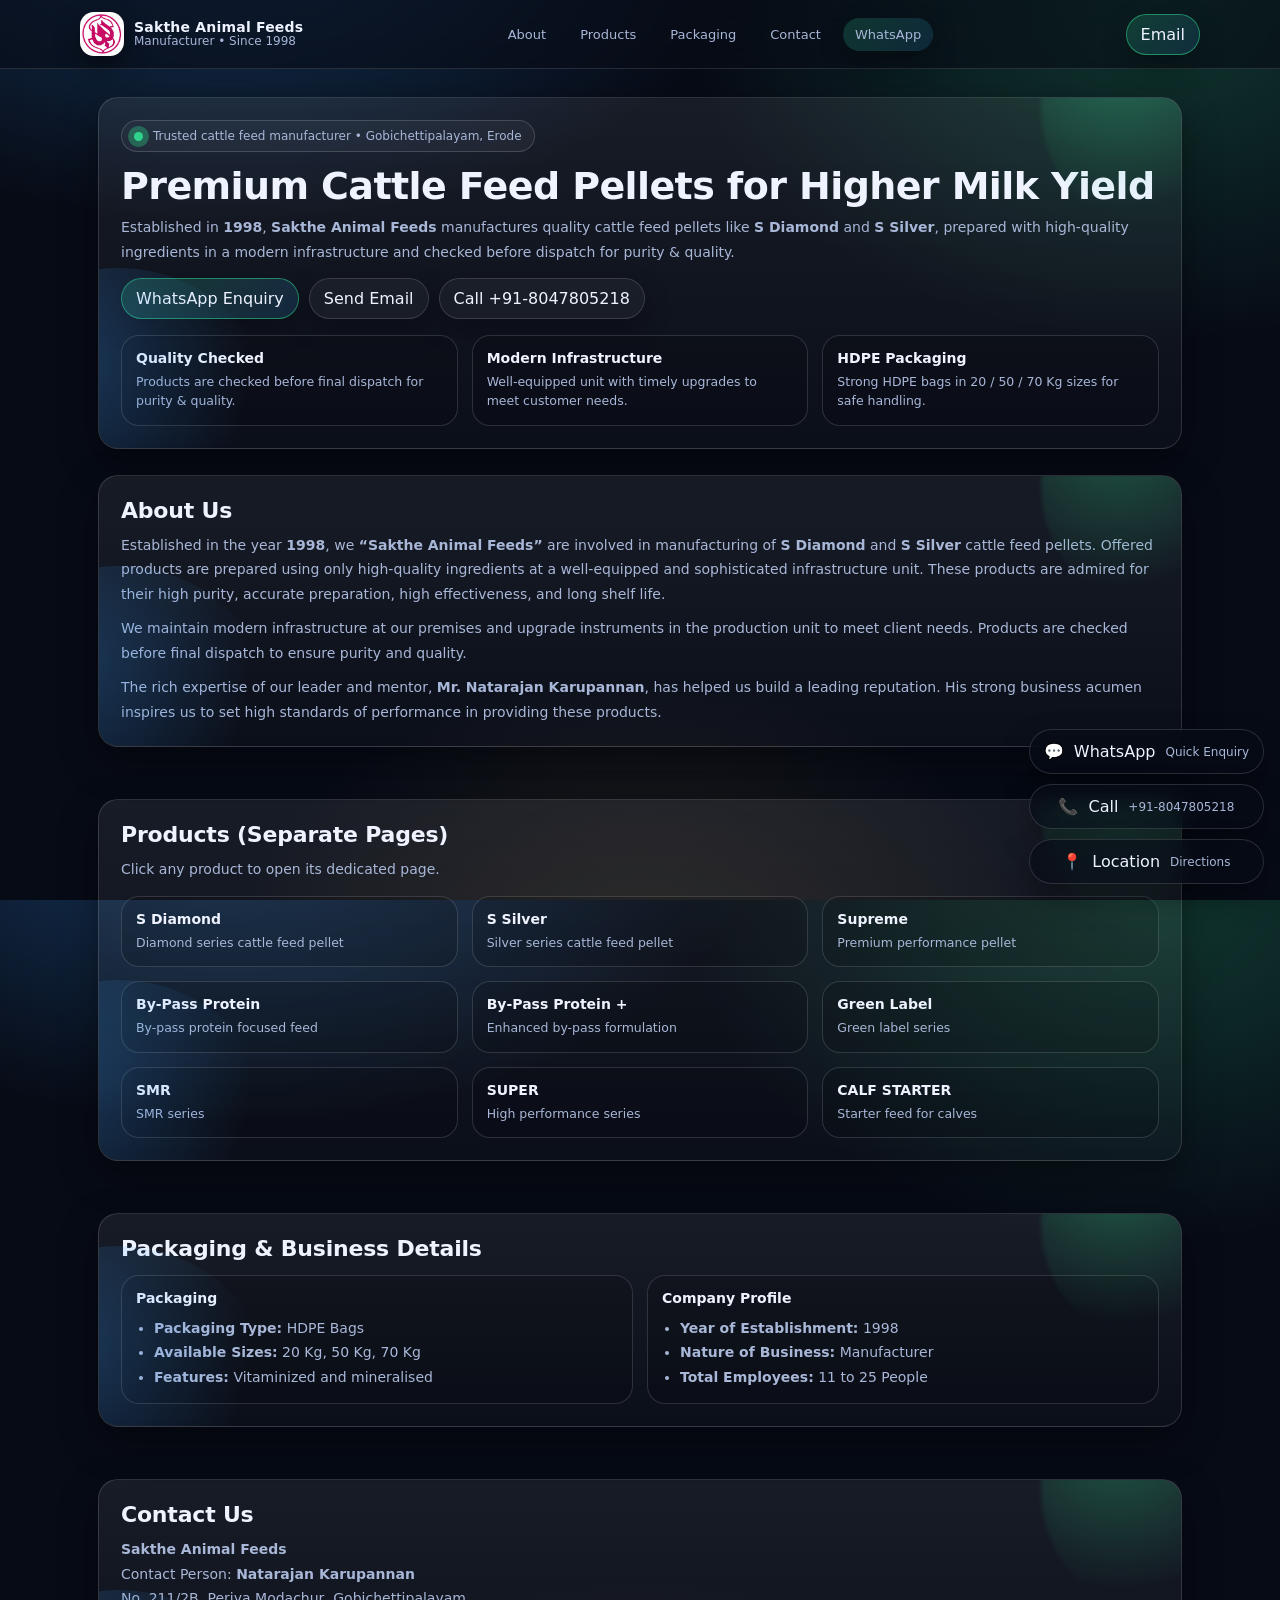
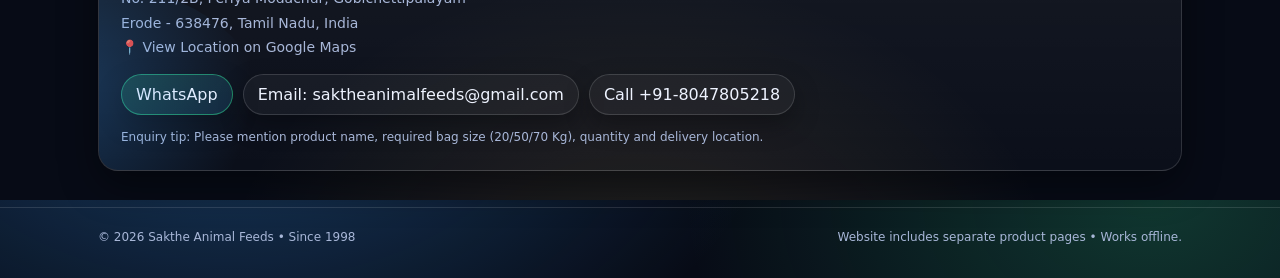
==== index.html @ 2dfbeed8 "Test Commit" ====
<!doctype html>
<html lang="en">
<head>
  <meta charset="utf-8" />
  <meta name="viewport" content="width=device-width,initial-scale=1" />
  <title>Sakthe Animal Feeds | Cattle Feed Manufacturer (Since 1998)</title>
  <meta name="description" content="Sakthe Animal Feeds (Since 1998) - Manufacturer of cattle feed pellets like S Diamond and S Silver. HDPE bags in 20/50/70 Kg. Gobichettipalayam, Erode, Tamil Nadu." />
  <link rel="icon" href="assets/Logo.jpg" />
  <link rel="stylesheet" href="styles.css" />
</head>
<body>
  <header class="nav">
  <div class="container nav-inner">
    <a class="brand" href="index.html#top" aria-label="Sakthe Animal Feeds">
      <img src="assets/Logo.jpg" alt="Sakthe logo" />
      <div class="title">
        <strong>Sakthe Animal Feeds</strong>
        <span>Manufacturer • Since 1998</span>
      </div>
    </a>

    <nav class="nav-links" aria-label="Primary">
      <a href="index.html#about">About</a>
      <a href="index.html#products">Products</a>
      <a href="index.html#packaging">Packaging</a>
      <a href="index.html#contact">Contact</a>
      <a class="btn" href="https://wa.me/918047805218?text=Hello%20Sakthe%20Animal%20Feeds%2C%20I%20need%20a%20quotation." target="_blank" rel="noopener">WhatsApp</a>
    </nav>

    <a class="btn" href="mailto:saktheanimalfeeds@gmail.com?subject=Enquiry%20-%20Sakthe%20Animal%20Feeds">Email</a>
  </div>
</header>

  <main id="top">
    <div class="container">
      <div class="panel hero">
        <div class="kicker"><span class="k-dot"></span> Trusted cattle feed manufacturer • Gobichettipalayam, Erode</div>
        <h1>Premium Cattle Feed Pellets for Higher Milk Yield</h1>
        <p>
          Established in <b>1998</b>, <b>Sakthe Animal Feeds</b> manufactures quality cattle feed pellets like
          <b>S Diamond</b> and <b>S Silver</b>, prepared with high-quality ingredients in a modern infrastructure
          and checked before dispatch for purity &amp; quality.
        </p>

        <div class="chips" style="margin-top:14px">
          <a class="btn" href="https://wa.me/918047805218?text=Hello%20Sakthe%20Animal%20Feeds%2C%20I%20need%20a%20quotation." target="_blank" rel="noopener">WhatsApp Enquiry</a>
          <a class="btn ghost" href="mailto:saktheanimalfeeds@gmail.com?subject=Enquiry%20-%20Sakthe%20Animal%20Feeds">Send Email</a>
          <a class="btn ghost" href="tel:918047805218">Call +91-8047805218</a>
        </div>

        <div class="grid cards" style="margin-top:16px">
          <div class="card"><h3>Quality Checked</h3><p>Products are checked before final dispatch for purity &amp; quality.</p></div>
          <div class="card"><h3>Modern Infrastructure</h3><p>Well-equipped unit with timely upgrades to meet customer needs.</p></div>
          <div class="card"><h3>HDPE Packaging</h3><p>Strong HDPE bags in 20 / 50 / 70 Kg sizes for safe handling.</p></div>
        </div>

      </div>

      <section class="section" id="about">
        <div class="panel hero">
          <h2>About Us</h2>
          <p style="margin-top:10px">
            Established in the year <b>1998</b>, we <b>“Sakthe Animal Feeds”</b> are involved in manufacturing of
            <b>S Diamond</b> and <b>S Silver</b> cattle feed pellets. Offered products are prepared using only high-quality
            ingredients at a well-equipped and sophisticated infrastructure unit. These products are admired for
            their high purity, accurate preparation, high effectiveness, and long shelf life.
          </p>
          <p style="margin-top:10px">
            We maintain modern infrastructure at our premises and upgrade instruments in the production unit to
            meet client needs. Products are checked before final dispatch to ensure purity and quality.
          </p>
          <p style="margin-top:10px">
            The rich expertise of our leader and mentor, <b>Mr. Natarajan Karupannan</b>, has helped us build a leading
            reputation. His strong business acumen inspires us to set high standards of performance in providing
            these products.
          </p>
        </div>
      </section>

      <section class="section" id="products">
        <div class="panel hero">
          <h2>Products (Separate Pages)</h2>
          <p style="margin-top:10px">Click any product to open its dedicated page.</p>

          <div class="grid cards" style="margin-top:14px">
            <a class="card" href="products/diamond.html">
              <h3>S Diamond</h3>
              <p>Diamond series cattle feed pellet</p>
            </a>
            <a class="card" href="products/silver.html">
              <h3>S Silver</h3>
              <p>Silver series cattle feed pellet</p>
            </a>
            <a class="card" href="products/supreme.html">
              <h3>Supreme</h3>
              <p>Premium performance pellet</p>
            </a>
            <a class="card" href="products/bypass.html">
              <h3>By-Pass Protein</h3>
              <p>By-pass protein focused feed</p>
            </a>
            <a class="card" href="products/bypass-plus.html">
              <h3>By-Pass Protein +</h3>
              <p>Enhanced by-pass formulation</p>
            </a>
            <a class="card" href="products/green-label.html">
              <h3>Green Label</h3>
              <p>Green label series</p>
            </a>
            <a class="card" href="products/smr.html">
              <h3>SMR</h3>
              <p>SMR series</p>
            </a>
            <a class="card" href="products/super.html">
              <h3>SUPER</h3>
              <p>High performance series</p>
            </a>
            <a class="card" href="products/calf-starter.html">
              <h3>CALF STARTER</h3>
              <p>Starter feed for calves</p>
            </a>
          </div>
        </div>
      </section>

      <section class="section" id="packaging">
        <div class="panel hero">
          <h2>Packaging &amp; Business Details</h2>
          <div class="grid" style="grid-template-columns:1fr 1fr; gap:14px; margin-top:14px">
            <div class="card">
              <h3>Packaging</h3>
              <ul class="list">
                <li><b>Packaging Type:</b> HDPE Bags</li>
                <li><b>Available Sizes:</b> 20 Kg, 50 Kg, 70 Kg</li>
                <li><b>Features:</b> Vitaminized and mineralised</li>
              </ul>
            </div>
            <div class="card">
              <h3>Company Profile</h3>
              <ul class="list">
                <li><b>Year of Establishment:</b> 1998</li>
                <li><b>Nature of Business:</b> Manufacturer</li>
                <li><b>Total Employees:</b> 11 to 25 People</li>
              </ul>
            </div>
          </div>
        </div>
      </section>

      <section class="section" id="contact">
        <div class="panel hero">
          <h2>Contact Us</h2>
          <p style="margin-top:10px">
            <b>Sakthe Animal Feeds</b><br/>
            Contact Person: <b>Natarajan Karupannan</b><br/>
            No. 211/2B, Periya Modachur, Gobichettipalayam<br/>
            Erode - 638476, Tamil Nadu, India<br/>📍 <a href="https://maps.app.goo.gl/atUoE2uayiHjk83p6" target="_blank">View Location on Google Maps</a>
          </p>

          <div class="chips" style="margin-top:14px">
            <a class="btn" href="https://wa.me/918047805218?text=Hello%20Sakthe%20Animal%20Feeds%2C%20I%20need%20a%20quotation." target="_blank" rel="noopener">WhatsApp</a>
            <a class="btn ghost" href="mailto:saktheanimalfeeds@gmail.com?subject=Enquiry%20-%20Sakthe%20Animal%20Feeds">Email: saktheanimalfeeds@gmail.com</a>
            <a class="btn ghost" href="tel:918047805218">Call +91-8047805218</a>
          </div>

          <p class="small" style="margin-top:12px">
            Enquiry tip: Please mention product name, required bag size (20/50/70 Kg), quantity and delivery location.
          </p>
        </div>
      </section>

    </div>
  </main>

  <footer class="footer">
    <div class="container ft">
      <div class="small">© <span id="y"></span> Sakthe Animal Feeds • Since 1998</div>
      <div class="small">Website includes separate product pages • Works offline.</div>
    </div>
  </footer>

  <script>document.getElementById('y').textContent = new Date().getFullYear();</script>
<div class="fab" aria-label="Quick actions">
  <a href="https://wa.me/918047805218?text=Hello%20Sakthe%20Animal%20Feeds%2C%20I%20need%20a%20quotation." target="_blank" rel="noopener">💬 <span>WhatsApp</span> <small>Quick Enquiry</small></a>
  <a href="tel:918047805218">📞 <span>Call</span> <small>+91-8047805218</small></a>
  <a href="https://maps.app.goo.gl/atUoE2uayiHjk83p6" target="_blank">📍 <span>Location</span> <small>Directions</small></a>
</div>
</body>
</html>
---- styles.css ----
:root{
  --bg:#070b16;
  --card:#0f1a2e;
  --muted:#a8b7d8;
  --text:#eef3ff;
  --brand:#2fd38b;
  --brand2:#3aa0ff;
  --accent:#ffd166;
  --ring:rgba(47,211,139,.35);
  --border:rgba(255,255,255,.12);
  --shadow: 0 14px 38px rgba(0,0,0,.42);
  --radius:20px;
  --max:1120px;
}
*{box-sizing:border-box}
html,body{height:100%}
html{scroll-behavior:smooth}
body{
  margin:0;
  font-family:ui-sans-serif,system-ui,-apple-system,Segoe UI,Roboto,Ubuntu,"Helvetica Neue",Arial;
  color:var(--text);
  background:
    radial-gradient(900px 520px at 18% -10%, rgba(58,160,255,.30), transparent 60%),
    radial-gradient(850px 620px at 90% 0%, rgba(47,211,139,.22), transparent 55%),
    radial-gradient(700px 520px at 50% 110%, rgba(255,209,102,.12), transparent 60%),
    var(--bg);
}
a{color:inherit;text-decoration:none}
.container{max-width:var(--max); margin:0 auto; padding:0 18px}

/* Top nav */
.nav{
  position:sticky; top:0; z-index:50;
  backdrop-filter: blur(14px);
  background:rgba(7,11,22,.58);
  border-bottom:1px solid var(--border);
}
.nav-inner{display:flex; align-items:center; justify-content:space-between; gap:14px; padding:12px 0}
.brand{display:flex; align-items:center; gap:10px; min-width:220px}
.brand img{
  width:44px;height:44px;border-radius:14px; object-fit:cover;
  box-shadow:0 10px 26px rgba(0,0,0,.45);
}
.brand .title{display:flex;flex-direction:column;line-height:1.1}
.brand .title strong{font-size:14px; letter-spacing:.2px}
.brand .title span{font-size:12px; color:var(--muted)}

.nav-links{display:flex; align-items:center; gap:10px; flex-wrap:wrap; justify-content:flex-end}
.nav-links a{
  font-size:13px; color:var(--muted);
  padding:8px 11px; border-radius:999px;
  border:1px solid transparent;
}
.nav-links a:hover{
  color:var(--text);
  border-color:rgba(255,255,255,.16);
  background:rgba(255,255,255,.05);
}

/* Buttons */
.btn{
  display:inline-flex; align-items:center; justify-content:center; gap:10px;
  padding:10px 14px; border-radius:999px;
  border:1px solid rgba(47,211,139,.55);
  background:linear-gradient(135deg, rgba(47,211,139,.20), rgba(58,160,255,.14));
  box-shadow:0 10px 26px rgba(0,0,0,.30);
  transition: transform .18s ease, border-color .18s ease, background .18s ease;
}
.btn:hover{border-color:rgba(47,211,139,.9); transform:translateY(-1px)}
.btn:active{transform:translateY(0px)}
.ghost{border:1px solid rgba(255,255,255,.14); background:rgba(255,255,255,.04)}
.ghost:hover{background:rgba(255,255,255,.07); border-color:rgba(255,255,255,.18)}

/* Layout blocks */
main{padding:28px 0 10px}
.panel{
  background:linear-gradient(180deg, rgba(255,255,255,.07), rgba(255,255,255,.02));
  border:1px solid rgba(255,255,255,.14);
  border-radius:var(--radius);
  box-shadow: var(--shadow);
}
.hero{padding:22px; position:relative; overflow:hidden}
.hero::before{
  content:"";
  position:absolute; inset:-120px -120px auto auto;
  width:260px; height:260px; border-radius:50%;
  background:radial-gradient(circle at 30% 30%, rgba(47,211,139,.32), transparent 60%);
  filter: blur(2px);
  pointer-events:none;
}
.hero::after{
  content:"";
  position:absolute; inset:auto auto -140px -140px;
  width:320px; height:320px; border-radius:50%;
  background:radial-gradient(circle at 30% 30%, rgba(58,160,255,.28), transparent 62%);
  pointer-events:none;
}

.kicker{
  display:inline-flex; align-items:center; gap:10px;
  font-size:12px; color:var(--muted);
  border:1px solid rgba(255,255,255,.16);
  padding:8px 12px; border-radius:999px;
  background:rgba(255,255,255,.04);
}
.k-dot{width:9px;height:9px;border-radius:50%; background:var(--brand); box-shadow:0 0 0 6px var(--ring)}

h1{
  margin:14px 0 8px;
  font-size:38px; line-height:1.08; letter-spacing:-.6px;
}
h2{margin:0; font-size:22px; letter-spacing:-.2px}
p{margin:0; color:var(--muted); line-height:1.75; font-size:14px}

.section{padding:26px 0}
.section .panel{position:relative}
.section-title{
  display:flex; align-items:flex-end; justify-content:space-between;
  gap:14px; margin:0 0 12px;
}
.section-title h2{margin:0}
.section-title .hint{font-size:13px; color:var(--muted)}

/* Cards */
.grid{display:grid; gap:14px}
.cards{grid-template-columns: repeat(3, 1fr)}
.card{
  padding:14px;
  border:1px solid rgba(255,255,255,.14);
  border-radius:18px;
  background:rgba(0,0,0,.14);
  transition: transform .18s ease, border-color .18s ease, background .18s ease, box-shadow .18s ease;
}
.card:hover{
  transform: translateY(-2px);
  border-color: rgba(47,211,139,.35);
  background: rgba(255,255,255,.05);
  box-shadow: 0 16px 38px rgba(0,0,0,.35);
}
.card h3{margin:0 0 6px; font-size:14px; color:var(--text)}
.card p{margin:0; color:var(--muted); font-size:12.5px; line-height:1.55}

/* Product hero */
.product-hero{display:grid; grid-template-columns: .95fr 1.05fr; gap:14px; align-items:stretch}
.product-shot{padding:14px}
.product-shot img{
  width:100%; height:340px; object-fit:contain; border-radius:16px;
  background:linear-gradient(180deg, rgba(255,255,255,.05), rgba(0,0,0,.10));
  border:1px solid rgba(255,255,255,.14);
  box-shadow: inset 0 0 0 1px rgba(255,255,255,.04);
}
.product-info{padding:20px}
.chips{display:flex; flex-wrap:wrap; gap:10px; margin-top:12px}
.chip{
  display:inline-flex; align-items:center; gap:8px;
  font-size:12px; padding:7px 10px; border-radius:999px;
  border:1px solid rgba(255,255,255,.14);
  background:rgba(255,255,255,.04);
  color:var(--muted)
}
.chip b{color:var(--text)}
.list{margin:10px 0 0; padding:0 0 0 18px; color:var(--muted); line-height:1.75; font-size:14px}

/* Floating actions */
.fab{
  position:fixed; right:16px; bottom:16px; z-index:60;
  display:flex; flex-direction:column; gap:10px;
}
.fab a{
  display:inline-flex; align-items:center; justify-content:center; gap:10px;
  padding:12px 14px; border-radius:999px;
  border:1px solid rgba(255,255,255,.14);
  background:rgba(7,11,22,.65);
  backdrop-filter: blur(10px);
  box-shadow: 0 14px 30px rgba(0,0,0,.35);
  color:var(--text);
  transition: transform .18s ease, background .18s ease, border-color .18s ease;
}
.fab a:hover{transform:translateY(-2px); border-color:rgba(47,211,139,.45); background:rgba(255,255,255,.06)}
.fab small{display:none}
@media (min-width:720px){
  .fab small{display:inline; color:var(--muted); font-size:12px}
}

/* Footer */
.footer{padding:22px 0 34px; border-top:1px solid rgba(255,255,255,.12); color:var(--muted)}
.footer .ft{display:flex; flex-wrap:wrap; gap:10px; align-items:center; justify-content:space-between}
.small{font-size:12px}

/* Responsive */
@media (max-width: 940px){
  .cards{grid-template-columns: repeat(2, 1fr)}
  .product-hero{grid-template-columns:1fr}
  h1{font-size:34px}
}
@media (max-width: 520px){
  .nav-links{display:none}
  .cards{grid-template-columns:1fr}
  h1{font-size:30px}
  .fab{right:12px; bottom:12px}
}
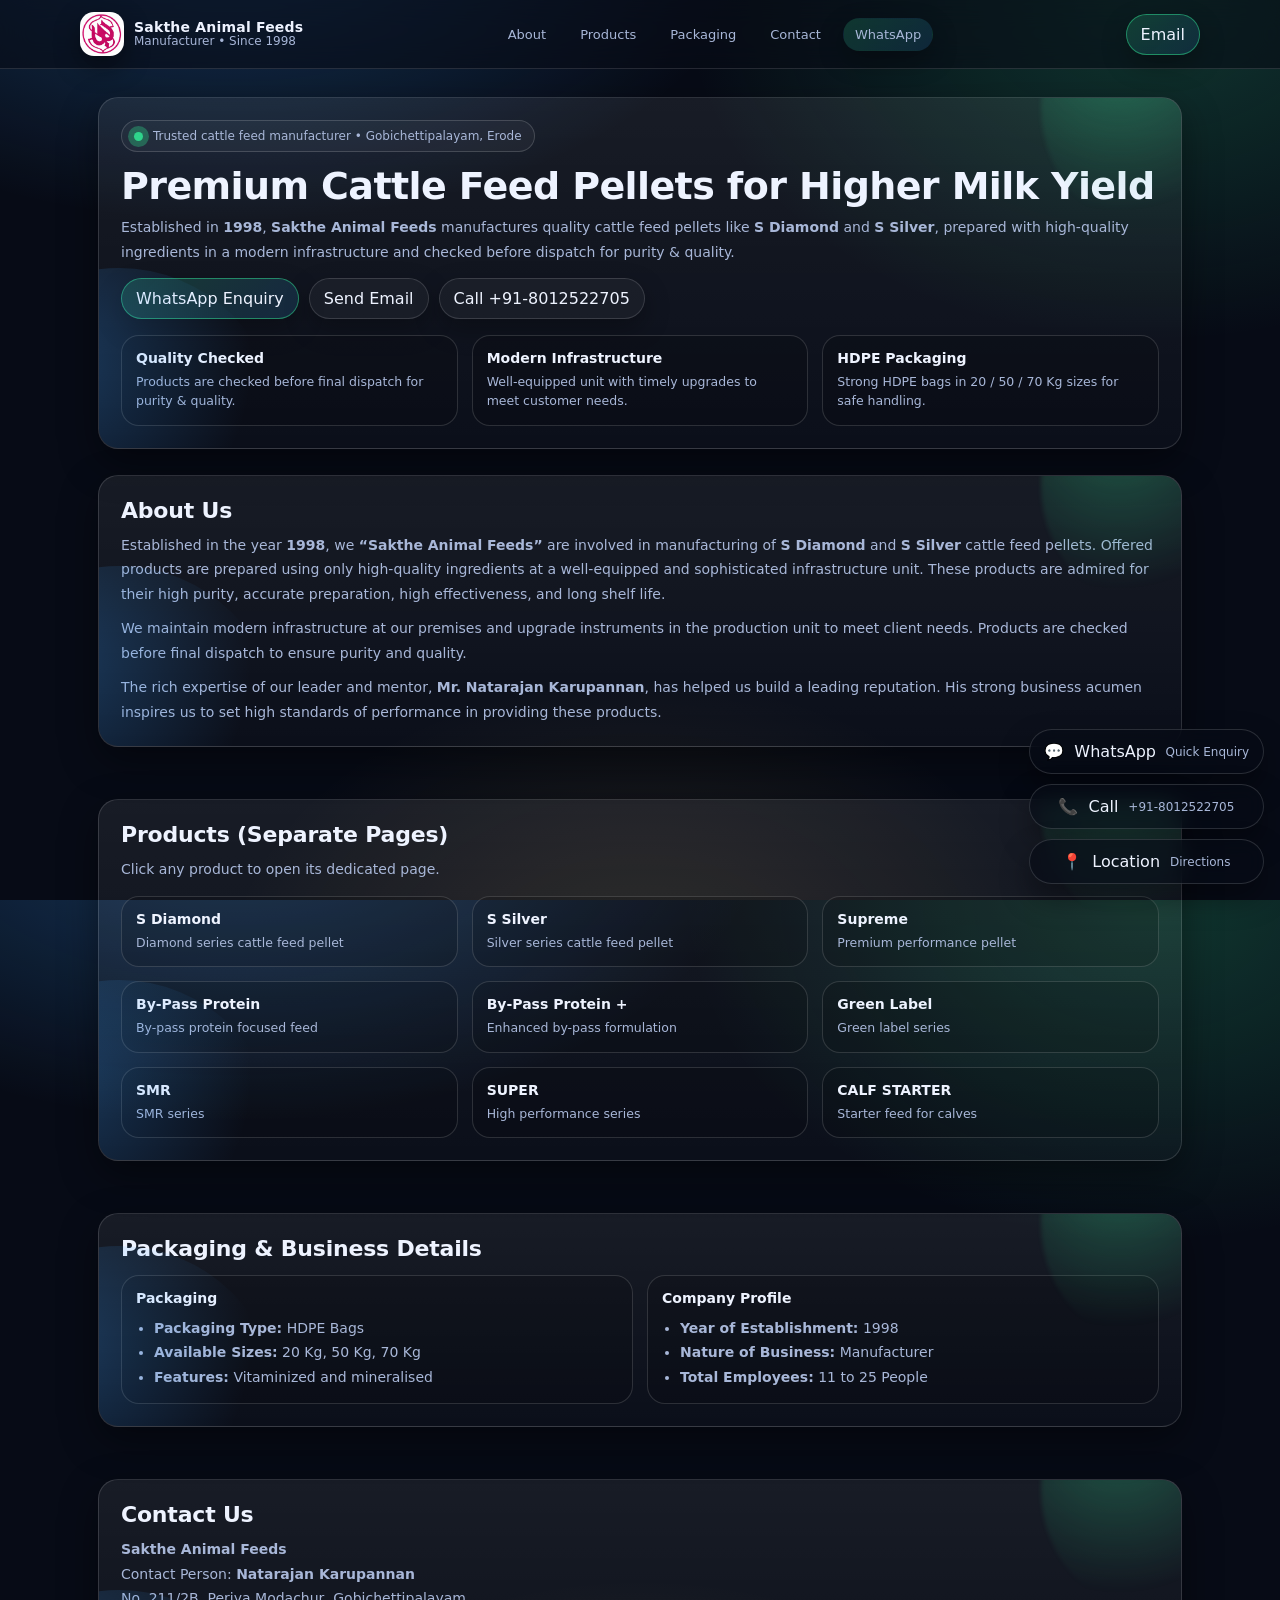
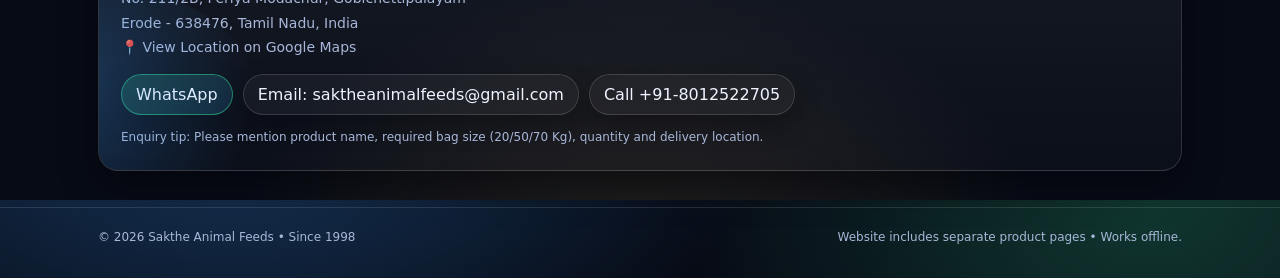
==== commit ae8f0808: "Update index.html" ====
--- a/index.html
+++ b/index.html
@@ -24,7 +24,7 @@
       <a href="index.html#products">Products</a>
       <a href="index.html#packaging">Packaging</a>
       <a href="index.html#contact">Contact</a>
-      <a class="btn" href="https://wa.me/918047805218?text=Hello%20Sakthe%20Animal%20Feeds%2C%20I%20need%20a%20quotation." target="_blank" rel="noopener">WhatsApp</a>
+      <a class="btn" href="https://wa.me/918012522705?text=Hello%20Sakthe%20Animal%20Feeds%2C%20I%20need%20a%20quotation." target="_blank" rel="noopener">WhatsApp</a>
     </nav>
 
     <a class="btn" href="mailto:saktheanimalfeeds@gmail.com?subject=Enquiry%20-%20Sakthe%20Animal%20Feeds">Email</a>
@@ -43,9 +43,9 @@
         </p>
 
         <div class="chips" style="margin-top:14px">
-          <a class="btn" href="https://wa.me/918047805218?text=Hello%20Sakthe%20Animal%20Feeds%2C%20I%20need%20a%20quotation." target="_blank" rel="noopener">WhatsApp Enquiry</a>
+          <a class="btn" href="https://wa.me/918012522705?text=Hello%20Sakthe%20Animal%20Feeds%2C%20I%20need%20a%20quotation." target="_blank" rel="noopener">WhatsApp Enquiry</a>
           <a class="btn ghost" href="mailto:saktheanimalfeeds@gmail.com?subject=Enquiry%20-%20Sakthe%20Animal%20Feeds">Send Email</a>
-          <a class="btn ghost" href="tel:918047805218">Call +91-8047805218</a>
+          <a class="btn ghost" href="tel:918012522705">Call +91-8012522705</a>
         </div>
 
         <div class="grid cards" style="margin-top:16px">
@@ -158,9 +158,9 @@
           </p>
 
           <div class="chips" style="margin-top:14px">
-            <a class="btn" href="https://wa.me/918047805218?text=Hello%20Sakthe%20Animal%20Feeds%2C%20I%20need%20a%20quotation." target="_blank" rel="noopener">WhatsApp</a>
+            <a class="btn" href="https://wa.me/918012522705?text=Hello%20Sakthe%20Animal%20Feeds%2C%20I%20need%20a%20quotation." target="_blank" rel="noopener">WhatsApp</a>
             <a class="btn ghost" href="mailto:saktheanimalfeeds@gmail.com?subject=Enquiry%20-%20Sakthe%20Animal%20Feeds">Email: saktheanimalfeeds@gmail.com</a>
-            <a class="btn ghost" href="tel:918047805218">Call +91-8047805218</a>
+            <a class="btn ghost" href="tel:918012522705">Call +91-8012522705</a>
           </div>
 
           <p class="small" style="margin-top:12px">
@@ -181,8 +181,8 @@
 
   <script>document.getElementById('y').textContent = new Date().getFullYear();</script>
 <div class="fab" aria-label="Quick actions">
-  <a href="https://wa.me/918047805218?text=Hello%20Sakthe%20Animal%20Feeds%2C%20I%20need%20a%20quotation." target="_blank" rel="noopener">💬 <span>WhatsApp</span> <small>Quick Enquiry</small></a>
-  <a href="tel:918047805218">📞 <span>Call</span> <small>+91-8047805218</small></a>
+  <a href="https://wa.me/918012522705?text=Hello%20Sakthe%20Animal%20Feeds%2C%20I%20need%20a%20quotation." target="_blank" rel="noopener">💬 <span>WhatsApp</span> <small>Quick Enquiry</small></a>
+  <a href="tel:918012522705">📞 <span>Call</span> <small>+91-8012522705</small></a>
   <a href="https://maps.app.goo.gl/atUoE2uayiHjk83p6" target="_blank">📍 <span>Location</span> <small>Directions</small></a>
 </div>
 </body>
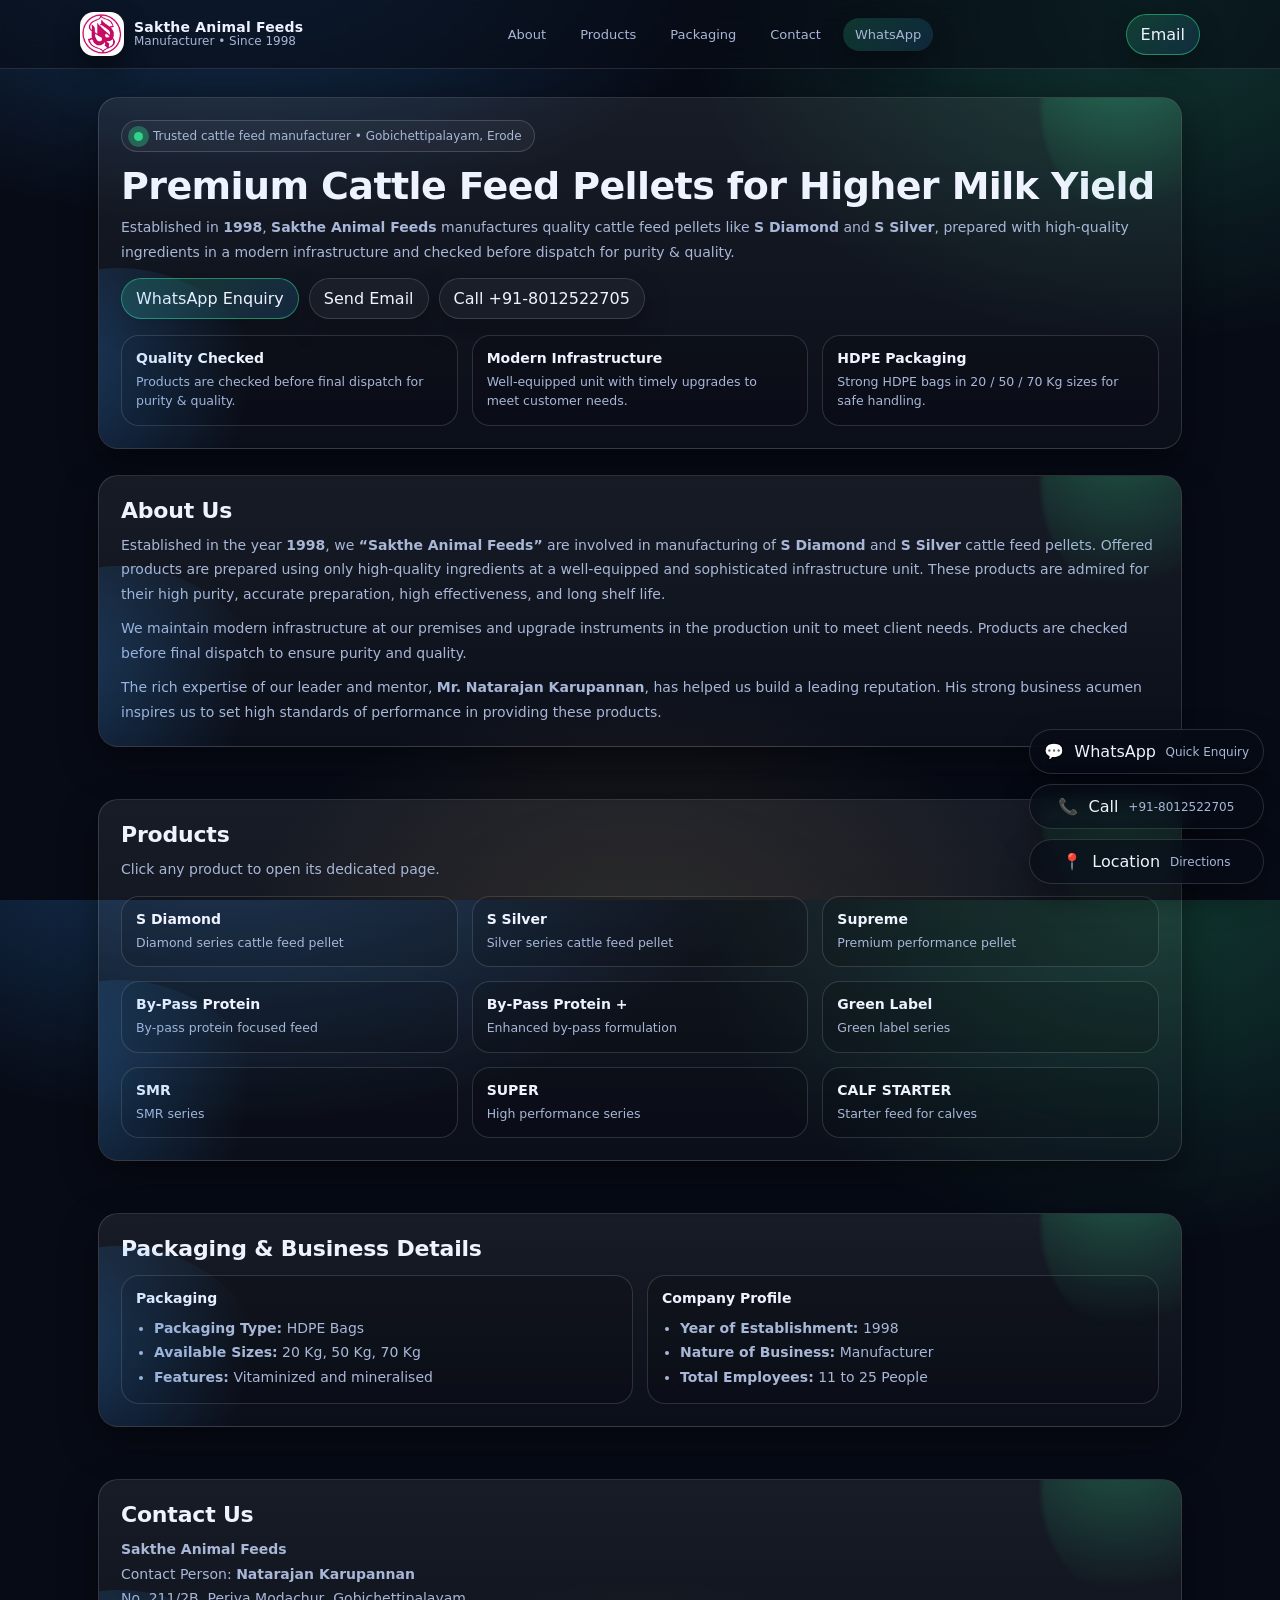
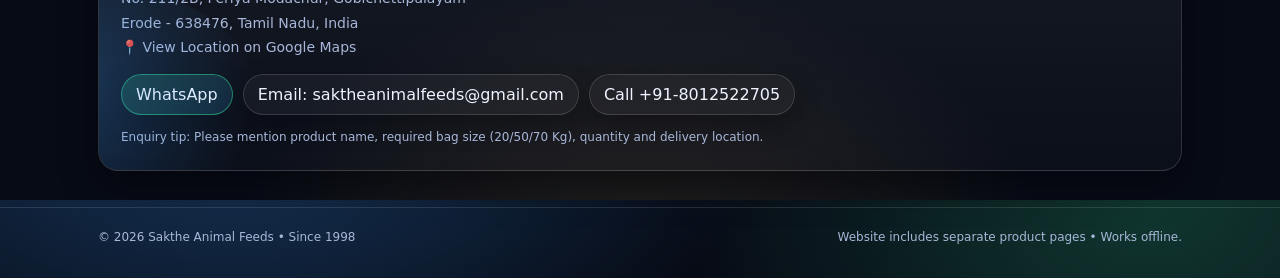
==== commit bd7140e6: "Update index.html" ====
--- a/index.html
+++ b/index.html
@@ -79,7 +79,7 @@
 
       <section class="section" id="products">
         <div class="panel hero">
-          <h2>Products (Separate Pages)</h2>
+          <h2>Products</h2>
           <p style="margin-top:10px">Click any product to open its dedicated page.</p>
 
           <div class="grid cards" style="margin-top:14px">
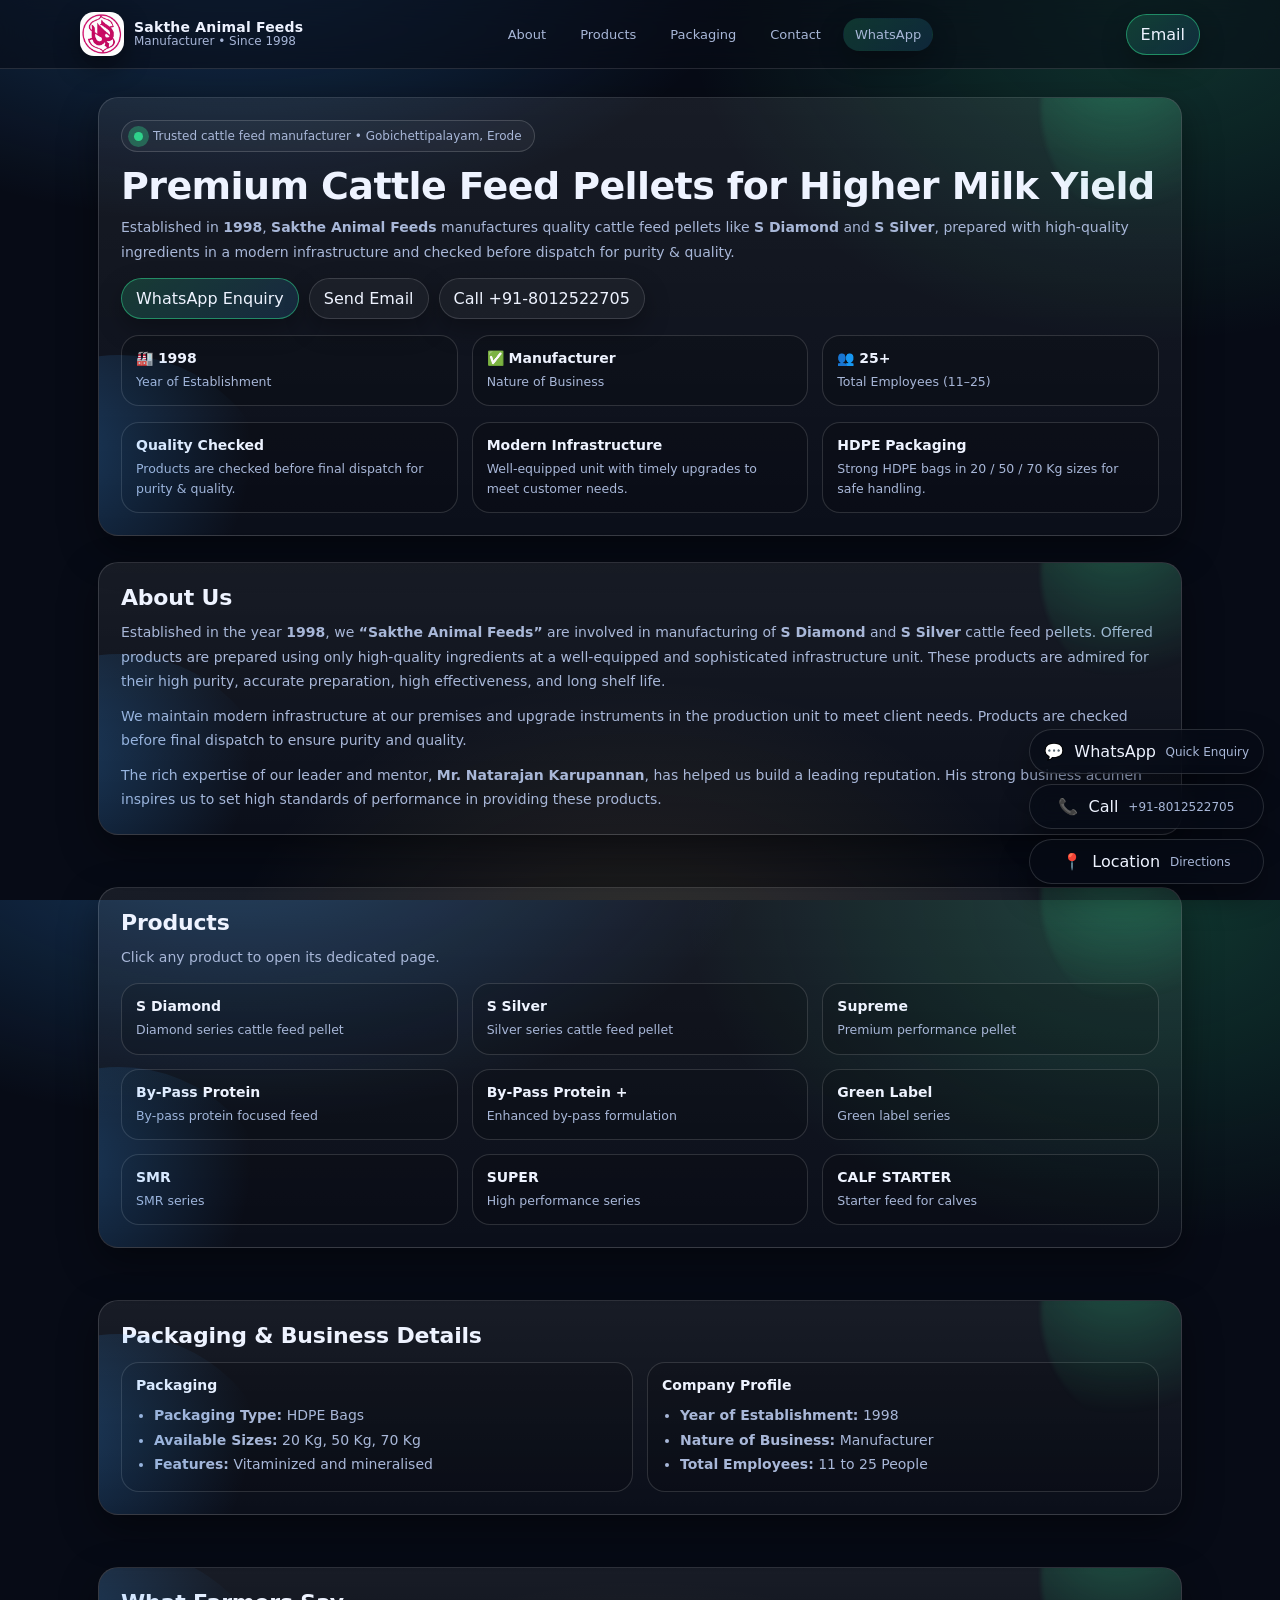
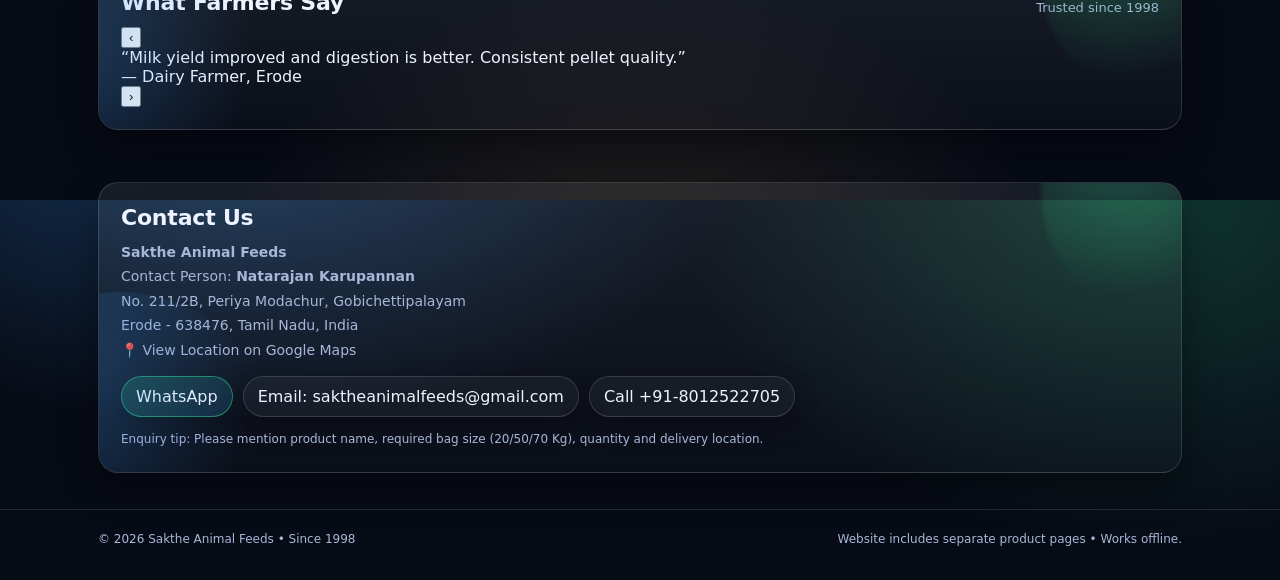
==== commit e9fc71e6: "Update index.html" ====
--- a/index.html
+++ b/index.html
@@ -48,7 +48,22 @@
           <a class="btn ghost" href="tel:918012522705">Call +91-8012522705</a>
         </div>
 
+        
         <div class="grid cards" style="margin-top:16px">
+          <div class="card">
+            <h3>🏭 <span class="count" data-to="1998">0</span></h3>
+            <p>Year of Establishment</p>
+          </div>
+          <div class="card">
+            <h3>✅ Manufacturer</h3>
+            <p>Nature of Business</p>
+          </div>
+          <div class="card">
+            <h3>👥 <span class="count" data-to="25">0</span>+</h3>
+            <p>Total Employees (11–25)</p>
+          </div>
+        </div>
+<div class="grid cards" style="margin-top:16px">
           <div class="card"><h3>Quality Checked</h3><p>Products are checked before final dispatch for purity &amp; quality.</p></div>
           <div class="card"><h3>Modern Infrastructure</h3><p>Well-equipped unit with timely upgrades to meet customer needs.</p></div>
           <div class="card"><h3>HDPE Packaging</h3><p>Strong HDPE bags in 20 / 50 / 70 Kg sizes for safe handling.</p></div>
@@ -147,6 +162,26 @@
         </div>
       </section>
 
+      <section class="section" id="testimonials">
+        <div class="panel hero">
+          <div class="section-title">
+            <h2>What Farmers Say</h2>
+            <div class="hint">Trusted since 1998</div>
+          </div>
+
+          <div class="t-wrap">
+            <button class="t-btn" id="tPrev" aria-label="Previous testimonial">‹</button>
+
+            <div class="t-card" id="tCard">
+              <div class="t-quote">“Milk yield improved and digestion is better. Consistent pellet quality.”</div>
+              <div class="t-meta">— Dairy Farmer, Erode</div>
+            </div>
+
+            <button class="t-btn" id="tNext" aria-label="Next testimonial">›</button>
+          </div>
+        </div>
+      </section>
+
       <section class="section" id="contact">
         <div class="panel hero">
           <h2>Contact Us</h2>
@@ -179,11 +214,91 @@
     </div>
   </footer>
 
-  <script>document.getElementById('y').textContent = new Date().getFullYear();</script>
+  
 <div class="fab" aria-label="Quick actions">
   <a href="https://wa.me/918012522705?text=Hello%20Sakthe%20Animal%20Feeds%2C%20I%20need%20a%20quotation." target="_blank" rel="noopener">💬 <span>WhatsApp</span> <small>Quick Enquiry</small></a>
   <a href="tel:918012522705">📞 <span>Call</span> <small>+91-8012522705</small></a>
   <a href="https://maps.app.goo.gl/atUoE2uayiHjk83p6" target="_blank">📍 <span>Location</span> <small>Directions</small></a>
 </div>
+
+  <script>
+    // Footer year
+    (function(){
+      const y = document.getElementById('y');
+      if(y) y.textContent = new Date().getFullYear();
+    })();
+
+    // Parallax hero background (top hero)
+    (function(){
+      const hero = document.querySelector('.panel.hero');
+      if(!hero) return;
+      window.addEventListener('scroll', ()=>{
+        const y = window.scrollY * 0.18;
+        hero.style.backgroundPosition = `center calc(50% + ${y}px)`;
+      }, {passive:true});
+    })();
+
+    // Counter animation (when visible)
+    (function(){
+      const counters = document.querySelectorAll('.count');
+      if(!counters.length) return;
+
+      const animate = (el) => {
+        const to = parseInt(el.getAttribute('data-to'),10);
+        const duration = 900;
+        const t0 = performance.now();
+
+        function tick(t){
+          const p = Math.min(1, (t - t0) / duration);
+          const s = p*p*(3-2*p); // smoothstep
+          el.textContent = Math.floor(to * s);
+          if(p < 1) requestAnimationFrame(tick);
+        }
+        requestAnimationFrame(tick);
+      };
+
+      const io = new IntersectionObserver((entries)=>{
+        entries.forEach(e=>{
+          if(e.isIntersecting){
+            animate(e.target);
+            io.unobserve(e.target);
+          }
+        });
+      }, {threshold:0.5});
+
+      counters.forEach(c=>io.observe(c));
+    })();
+
+    // Testimonials slider
+    (function(){
+      const card = document.getElementById('tCard');
+      const prev = document.getElementById('tPrev');
+      const next = document.getElementById('tNext');
+      if(!card || !prev || !next) return;
+
+      const data = [
+        {q:'Milk yield improved and digestion is better. Consistent pellet quality.', m:'— Dairy Farmer, Erode'},
+        {q:'Good packaging and timely supply. Animals stay active and healthy.', m:'— Farm Owner, Gobichettipalayam'},
+        {q:'Best results with Supreme and Silver. Very consistent feed.', m:'— Milk Producer, Tamil Nadu'}
+      ];
+      let i = 0;
+
+      function render(){
+        card.style.opacity = 0;
+        card.style.transform = 'translateY(4px)';
+        setTimeout(()=>{
+          card.innerHTML = `<div class="t-quote">“${data[i].q}”</div><div class="t-meta">${data[i].m}</div>`;
+          card.style.opacity = 1;
+          card.style.transform = 'translateY(0px)';
+        }, 180);
+      }
+
+      prev.addEventListener('click', ()=>{ i = (i - 1 + data.length) % data.length; render(); });
+      next.addEventListener('click', ()=>{ i = (i + 1) % data.length; render(); });
+
+      setInterval(()=>{ i = (i + 1) % data.length; render(); }, 4500);
+    })();
+  </script>
+
 </body>
 </html>
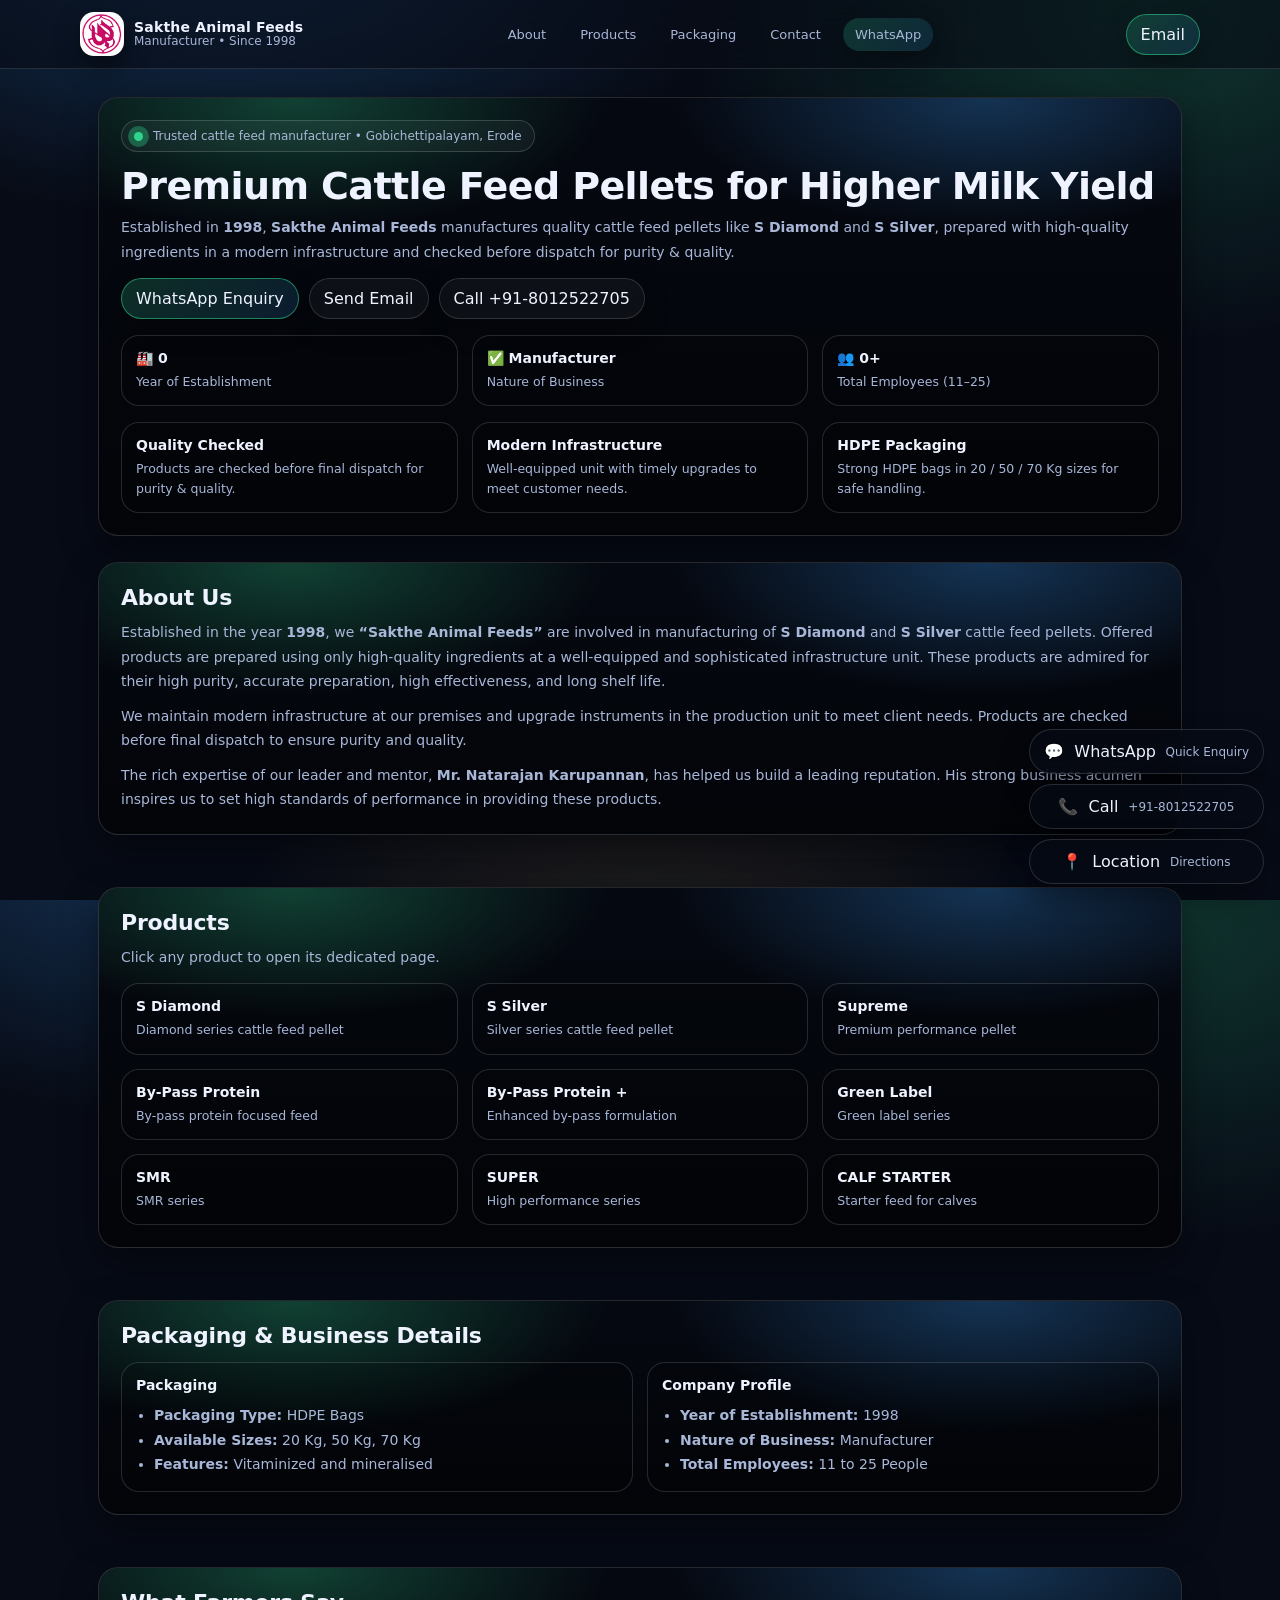
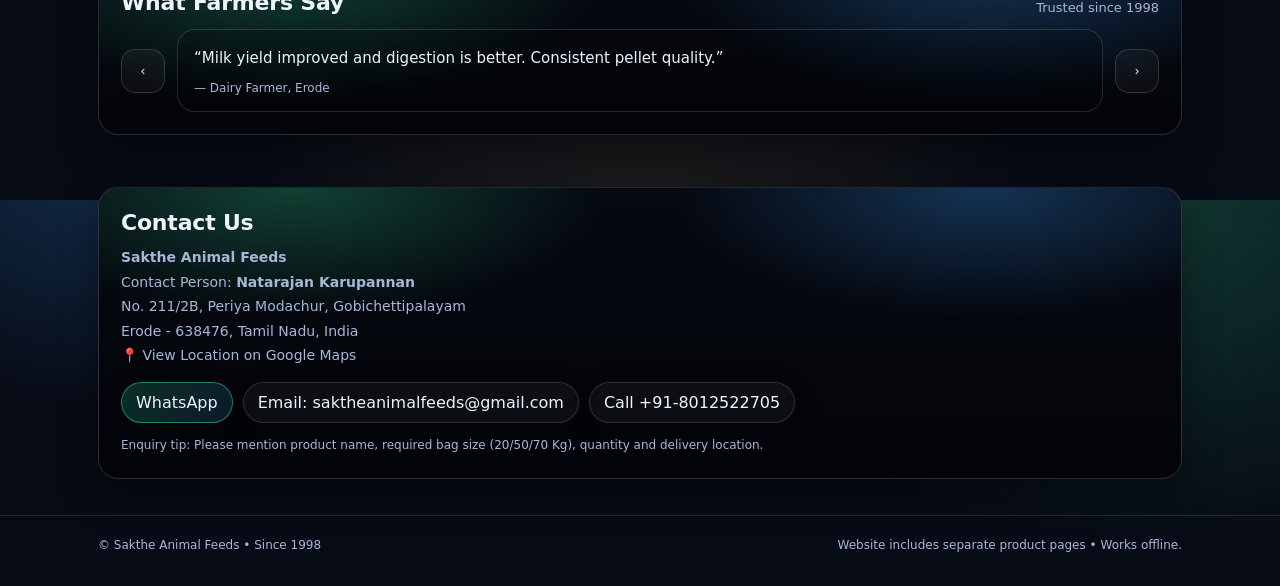
==== commit 3999c879: "Update index.html" ====
--- a/index.html
+++ b/index.html
@@ -280,6 +280,7 @@
         {q:'Milk yield improved and digestion is better. Consistent pellet quality.', m:'— Dairy Farmer, Erode'},
         {q:'Good packaging and timely supply. Animals stay active and healthy.', m:'— Farm Owner, Gobichettipalayam'},
         {q:'Best results with Supreme and Silver. Very consistent feed.', m:'— Milk Producer, Tamil Nadu'}
+        {q:'Good packaging and timely supply. Animals stay active and healthy.', m:'— Farm Owner Pradeep, Gobichettipalayam'},
       ];
       let i = 0;
 
--- a/styles.css
+++ b/styles.css
@@ -33,7 +33,7 @@
   position:sticky; top:0; z-index:50;
   backdrop-filter: blur(14px);
   background:rgba(7,11,22,.58);
-  border-bottom:1px solid var(--border);
+  border-bottom:1px solid rgba(255,255,255,.12);
 }
 .nav-inner{display:flex; align-items:center; justify-content:space-between; gap:14px; padding:12px 0}
 .brand{display:flex; align-items:center; gap:10px; min-width:220px}
@@ -79,22 +79,28 @@
   border-radius:var(--radius);
   box-shadow: var(--shadow);
 }
-.hero{padding:22px; position:relative; overflow:hidden}
-.hero::before{
-  content:"";
-  position:absolute; inset:-120px -120px auto auto;
-  width:260px; height:260px; border-radius:50%;
-  background:radial-gradient(circle at 30% 30%, rgba(47,211,139,.32), transparent 60%);
-  filter: blur(2px);
-  pointer-events:none;
+
+/* HERO HEADER WITH PARALLAX BACKGROUND */
+.hero{
+  position:relative;
+  padding:22px;
+  overflow:hidden;
+  border-radius:var(--radius);
+  background:
+    linear-gradient(to bottom, rgba(7,11,22,.78), rgba(7,11,22,.38)),
+    url("assets/header-bg.png") center/cover no-repeat;
+  will-change: background-position;
 }
 .hero::after{
   content:"";
-  position:absolute; inset:auto auto -140px -140px;
-  width:320px; height:320px; border-radius:50%;
-  background:radial-gradient(circle at 30% 30%, rgba(58,160,255,.28), transparent 62%);
+  position:absolute;
+  inset:0;
+  background:
+    radial-gradient(520px 220px at 18% 0%, rgba(47,211,139,.28), transparent 60%),
+    radial-gradient(520px 220px at 82% 0%, rgba(58,160,255,.28), transparent 60%);
   pointer-events:none;
 }
+.hero > *{position:relative; z-index:1}
 
 .kicker{
   display:inline-flex; align-items:center; gap:10px;
@@ -113,12 +119,10 @@
 p{margin:0; color:var(--muted); line-height:1.75; font-size:14px}
 
 .section{padding:26px 0}
-.section .panel{position:relative}
 .section-title{
   display:flex; align-items:flex-end; justify-content:space-between;
   gap:14px; margin:0 0 12px;
 }
-.section-title h2{margin:0}
 .section-title .hint{font-size:13px; color:var(--muted)}
 
 /* Cards */
@@ -139,6 +143,8 @@
 }
 .card h3{margin:0 0 6px; font-size:14px; color:var(--text)}
 .card p{margin:0; color:var(--muted); font-size:12.5px; line-height:1.55}
+
+.count{font-variant-numeric: tabular-nums}
 
 /* Product hero */
 .product-hero{display:grid; grid-template-columns: .95fr 1.05fr; gap:14px; align-items:stretch}
@@ -161,6 +167,25 @@
 .chip b{color:var(--text)}
 .list{margin:10px 0 0; padding:0 0 0 18px; color:var(--muted); line-height:1.75; font-size:14px}
 
+/* Testimonials */
+.t-wrap{display:flex; gap:12px; align-items:center; margin-top:14px}
+.t-card{
+  flex:1; padding:16px; border-radius:18px;
+  border:1px solid rgba(255,255,255,.14);
+  background:rgba(0,0,0,.14);
+  transition: opacity .18s ease, transform .18s ease;
+}
+.t-quote{font-size:15px; line-height:1.7; color:var(--text)}
+.t-meta{margin-top:10px; font-size:12px; color:var(--muted)}
+.t-btn{
+  width:44px;height:44px; border-radius:14px;
+  border:1px solid rgba(255,255,255,.14);
+  background:rgba(255,255,255,.04);
+  color:var(--text); cursor:pointer;
+  transition: transform .15s ease, background .15s ease;
+}
+.t-btn:hover{transform:translateY(-1px); background:rgba(255,255,255,.07)}
+
 /* Floating actions */
 .fab{
   position:fixed; right:16px; bottom:16px; z-index:60;
@@ -198,4 +223,4 @@
   .cards{grid-template-columns:1fr}
   h1{font-size:30px}
   .fab{right:12px; bottom:12px}
-}+}
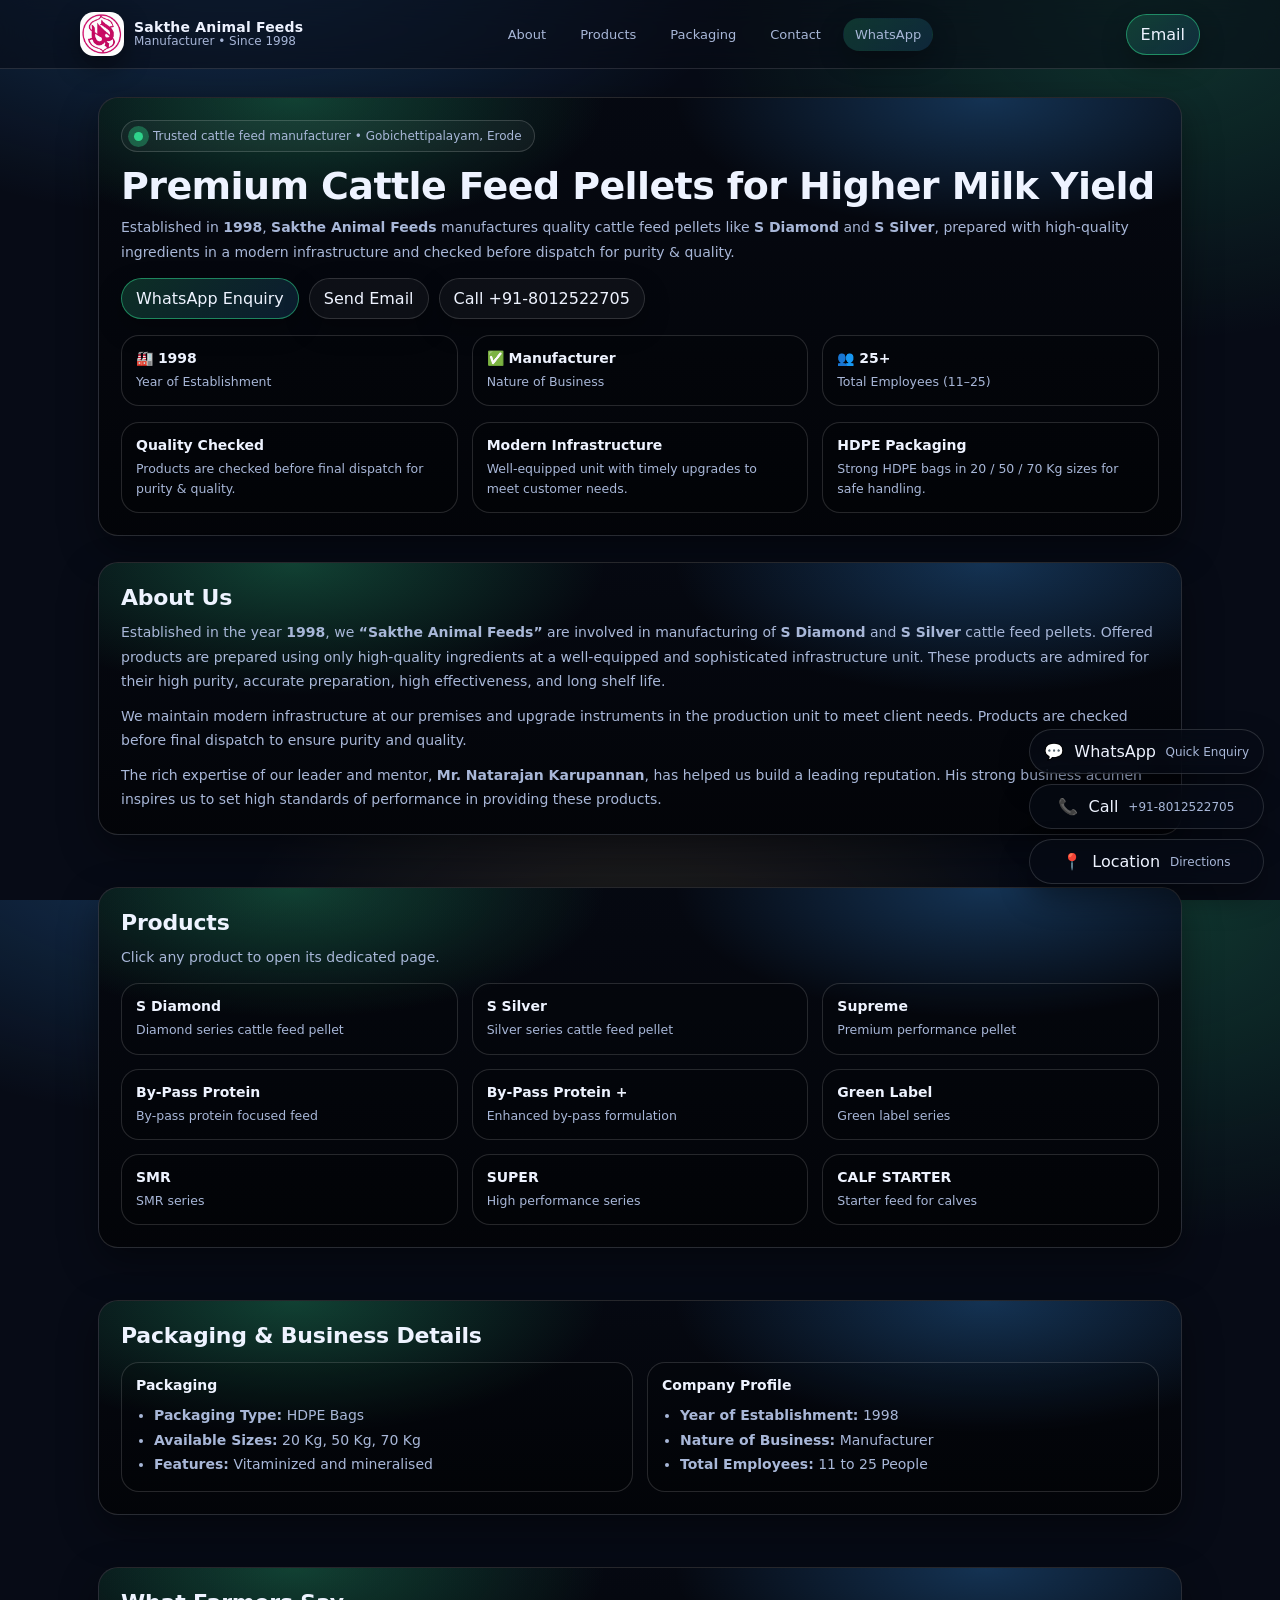
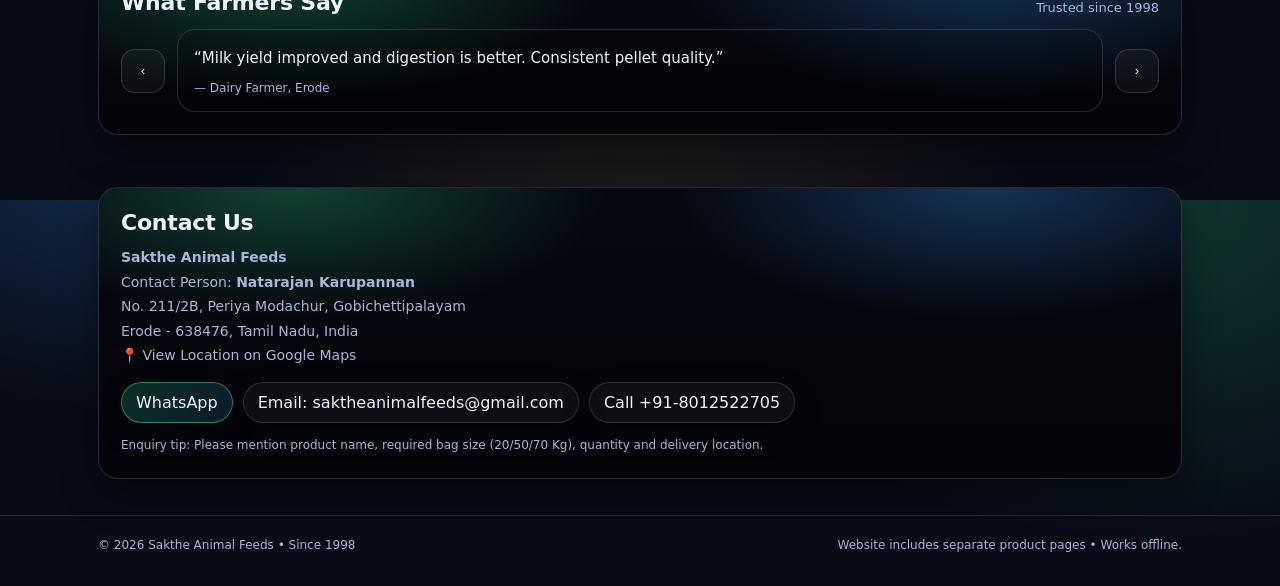
==== commit b074665f: "Update index.html" ====
--- a/index.html
+++ b/index.html
@@ -280,7 +280,6 @@
         {q:'Milk yield improved and digestion is better. Consistent pellet quality.', m:'— Dairy Farmer, Erode'},
         {q:'Good packaging and timely supply. Animals stay active and healthy.', m:'— Farm Owner, Gobichettipalayam'},
         {q:'Best results with Supreme and Silver. Very consistent feed.', m:'— Milk Producer, Tamil Nadu'}
-        {q:'Good packaging and timely supply. Animals stay active and healthy.', m:'— Farm Owner Pradeep, Gobichettipalayam'},
       ];
       let i = 0;
 
